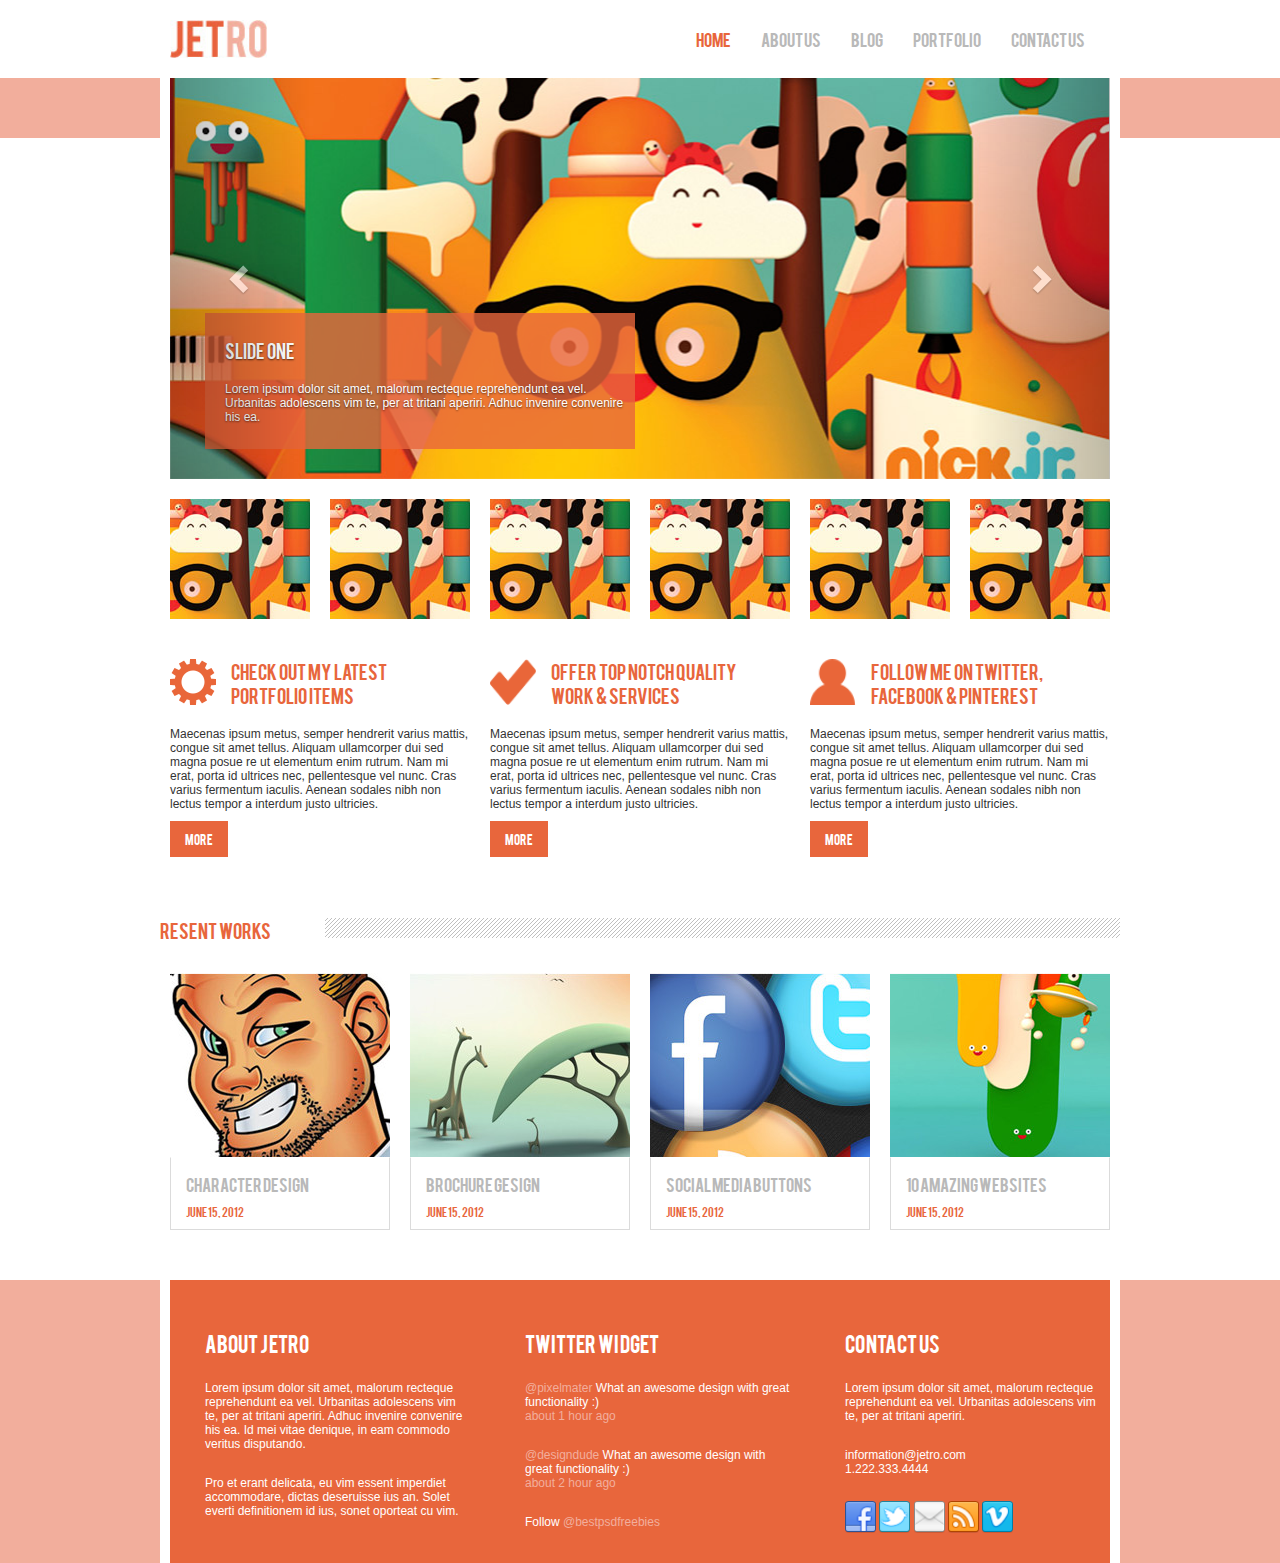
==== index.html @ ade59a23 "first commit" ====
<!DOCTYPE html>
<html lang="en">
<head>
    <meta charset="utf-8">
    <meta http-equiv="X-UA-Compatible" content="IE=edge">
    <meta name="viewport" content="width=device-width, initial-scale=1">
    <!-- The above 3 meta tags *must* come first in the head; any other head content must come *after* these tags -->
    <title>Jetro</title>

    <!-- Bootstrap -->
    <link href="css/bootstrap.min.css" rel="stylesheet">
    <link rel="stylesheet icon" href="favicon.ico"/>
    <link href="css/style.css" rel="stylesheet">
    <!-- HTML5 shim and Respond.js for IE8 support of HTML5 elements and media queries -->
    <!-- WARNING: Respond.js doesn't work if you view the page via file:// -->
    <!--[if lt IE 9]>
    <script src="https://oss.maxcdn.com/html5shiv/3.7.2/html5shiv.min.js"></script>
    <script src="https://oss.maxcdn.com/respond/1.4.2/respond.min.js"></script>
    <![endif]-->
</head>
<body>
    <nav class="navbar">
        <div class="container">
            <!-- Brand and toggle get grouped for better mobile display -->
            <div class="navbar-header">
                <button type="button" class="navbar-toggle collapsed" data-toggle="collapse" data-target="#jt-nav">
                    <span class="sr-only">Toggle navigation</span>
                    <span class="icon-bar"></span>
                    <span class="icon-bar"></span>
                    <span class="icon-bar"></span>
                </button>
                <a class="navbar-brand" href="#"><img src="img/JETRO.jpg" alt="logo"/></a>
            </div>
            <!-- Collect the nav links, forms, and other content for toggling -->
            <div class="collapse navbar-collapse navbar-right" id="jt-nav">
                <ul class="nav navbar-nav">
                    <li class="active"><a href="#">Home</a></li>
                    <li><a href="#">about us</a></li>
                    <li><a href="#">blog</a></li>
                    <li><a href="#">portfolio</a></li>
                    <li><a href="#">contact us</a></li>
                </ul>
            </div><!-- /.navbar-collapse -->
        </div>
    </nav>

    <div class="container">
        <div id="carousel-example-generic" class="carousel slide" data-ride="carousel">


            <!-- Wrapper for slides -->
            <div class="carousel-inner" role="listbox">
                <div class="item active">
                    <img src="img/img.png" alt="...">
                    <div class="carousel-caption">
                        <h2>Slide One</h2>
                        <p>Lorem ipsum dolor sit amet, malorum recteque reprehendunt ea vel. Urbanitas adolescens vim te, per at tritani aperiri. Adhuc invenire convenire his ea. </p>
                    </div>
                </div>

                <div class="item">
                    <img src="img/img.png" alt="...">
                    <div class="carousel-caption">
                        <h2>Slide One</h2>
                        <p>Lorem ipsum dolor sit amet, malorum recteque reprehendunt ea vel. Urbanitas adolescens vim te, per at tritani aperiri. Adhuc invenire convenire his ea. </p>
                    </div>
                </div>
                <div class="item">
                    <img src="img/img.png" alt="...">
                    <div class="carousel-caption">
                        <h2>Slide One</h2>
                        <p>Lorem ipsum dolor sit amet, malorum recteque reprehendunt ea vel. Urbanitas adolescens vim te, per at tritani aperiri. Adhuc invenire convenire his ea. </p>
                    </div>
                </div>
            </div>

            <!-- Controls -->
            <a class="left carousel-control" href="#carousel-example-generic" role="button" data-slide="prev">
                <span class="glyphicon glyphicon-chevron-left" aria-hidden="true"></span>
                <span class="sr-only">Previous</span>
            </a>
            <a class="right carousel-control" href="#carousel-example-generic" role="button" data-slide="next">
                <span class="glyphicon glyphicon-chevron-right" aria-hidden="true"></span>
                <span class="sr-only">Next</span>
            </a>
        </div>
    </div>

    <div class="container">
        <div class="row">
            <div class="col-md-2 col-sm-4"><img src="img/small.jpg" alt="..."></div>
            <div class="col-md-2 col-sm-4"><img src="img/small.jpg" alt="..."></div>
            <div class="col-md-2 col-sm-4"><img src="img/small.jpg" alt="..."></div>
            <div class="col-md-2 col-sm-4"><img src="img/small.jpg" alt="..."></div>
            <div class="col-md-2 col-sm-4"><img src="img/small.jpg" alt="..."></div>
            <div class="col-md-2 col-sm-4"><img src="img/small.jpg" alt="..."></div>
        </div>
    </div>

    <section class="features">
        <div class="container">
            <div class="row">
                <div class="col-md-4 col-sm-12">
                    <div class="heading">
                        <img src="img/cog.png" alt="cog"/>
                        <p class="heading">
                        Check out my latest portfolio items
                        </p>
                    </div>
                    <p>
                        Maecenas ipsum metus, semper hendrerit varius mattis, congue sit amet tellus. Aliquam ullamcorper dui sed magna posue re ut elementum enim rutrum. Nam mi erat, porta id ultrices nec, pellentesque vel nunc. Cras varius fermentum iaculis. Aenean sodales nibh non lectus tempor a interdum justo ultricies.
                    </p>
                        <a class="more" href="#">
                            more
                        </a>

                </div>
                <div class="col-md-4 col-sm-12">
                    <div class="heading">
                        <img src="img/bird.png" alt="bird"/>
                        <p class="heading">
                            Offer  Top  Notch  Quality Work  &  Services
                        </p>
                    </div>
                    <p>
                        Maecenas ipsum metus, semper hendrerit varius mattis, congue sit amet tellus. Aliquam ullamcorper dui sed magna posue re ut elementum enim rutrum. Nam mi erat, porta id ultrices nec, pellentesque vel nunc. Cras varius fermentum iaculis. Aenean sodales nibh non lectus tempor a interdum justo ultricies.
                    </p>
                    <a href="#">
                        more
                    </a>
                </div>
                <div class="col-md-4 col-sm-12">
                    <div class="heading">
                        <img src="img/avatar.png" alt="avatar"/>
                        <p class="heading">
                            Follow  Me  on  Twitter, Facebook  &  Pinterest
                        </p>
                    </div>
                    <p>
                        Maecenas ipsum metus, semper hendrerit varius mattis, congue sit amet tellus. Aliquam ullamcorper dui sed magna posue re ut elementum enim rutrum. Nam mi erat, porta id ultrices nec, pellentesque vel nunc. Cras varius fermentum iaculis. Aenean sodales nibh non lectus tempor a interdum justo ultricies.
                    </p>
                    <a href="#">
                        more
                    </a>
                </div>
            </div>
    </section>
    <section class="resent">
        <div class="container">
            <div class="row">
                <div class="col-12">
                    <div class="title">
                        <h3>Resent works</h3>
                    </div>
                </div>
            </div>
            <div class="row">
                <div class="col-md-3">
                    <img src="img/post_1.jpg" alt="post-1"/>
                        <div class="post-desc">
                        <h4>
                            Character  Design
                        </h4>
                        <p>
                            june 15, 2012
                    </p>
                        </div>
                </div>
                <div class="col-md-3">
                    <img src="img/post_2.jpg" alt="post-1"/>
                    <div class="post-desc">
                        <h4>
                            brochure gesign
                        </h4>
                        <p>
                            june 15, 2012
                        </p>
                    </div>
                </div>
                <div class="col-md-3">
                    <img src="img/post_3.jpg" alt="post-1"/>
                    <div class="post-desc">
                        <h4>
                            social media buttons
                        </h4>
                        <p>
                            june 15, 2012
                        </p>
                    </div>
                </div>
                <div class="col-md-3">
                    <img src="img/post_4.jpg" alt="post-1"/>
                    <div class="post-desc">
                        <h4>
                            10 amazing websites
                        </h4>
                        <p>
                            june 15, 2012
                        </p>
                    </div>
                </div>
            </div>
        </div>
    </section>
    <footer class="footer">
        <div class="container">
            <div class="row">
                <div class="col-md-4 col-sm-12">
                    <h5>about jetro</h5>
                    <p>
                        Lorem ipsum dolor sit amet, malorum recteque reprehendunt ea vel. Urbanitas adolescens vim te, per at tritani aperiri. Adhuc invenire convenire his ea. Id mei vitae denique, in eam commodo veritus disputando.
                    </p>
                    <p>
                        Pro et erant delicata, eu vim essent imperdiet accommodare, dictas deseruisse ius an. Solet everti definitionem id ius, sonet oporteat cu vim.
                    </p>
                </div>
                <div class="col-md-4 col-sm-12">
                    <h5>twitter widget</h5>
                    <p>
                        <span class="transparent">@pixelmater</span> What an awesome design with great functionality :)
                        <br>
                        <span class="transparent">about 1 hour ago</span>
                    </p>
                    <p>
                        <span class="transparent">@designdude</span> What an awesome design with great functionality :)
                        <br>
                        <span class="transparent">about 2 hour ago</span>
                    </p>
                    <p>
                        Follow <span class="transparent">@bestpsdfreebies</span>
                    </p>
                </div>
                <div class="col-md-4 col-sm-12">
                    <h5>contact us</h5>
                    <p>
                        Lorem ipsum dolor sit amet, malorum recteque reprehendunt ea vel. Urbanitas adolescens vim te, per at tritani aperiri.
                    </p>
                    <p>
                        information@jetro.com<br>
                        1.222.333.4444
                    </p>
                    <p>
                        <a href="#"><img class="social" src="img/facebook.png" alt="facebook"/></a>
                        <a href="#"><img class="social" src="img/twitter.png" alt="twitter"/></a>
                        <a href="#"><img class="social" src="img/email.png" alt="email"/></a>
                        <a href="#"><img class="social" src="img/rss.png" alt="rss"/></a>
                        <a href="#"><img class="social" src="img/vimeo.png" alt="vimeo"/></a>
                    </p>
                </div>
            </div>
        </div>
    </footer>
<!-- jQuery (necessary for Bootstrap's JavaScript plugins) -->
<script src="https://ajax.googleapis.com/ajax/libs/jquery/1.11.2/jquery.min.js"></script>
<!-- Include all compiled plugins (below), or include individual files as needed -->
<script src="js/bootstrap.min.js"></script>
</body>
</html>
---- css/style.css ----
/* font-family: "Bebas"; */
@font-face {
  font-family: "Bebas";
  src: url("../fonts/bebas.ttf") format("truetype");
  font-style: normal;
  font-weight: normal; }
.navbar {
  border: none;
  min-height: 78px;
  position: relative;
  margin-bottom: 0; }
  .navbar:before {
    content: "";
    position: absolute;
    width: 100%;
    top: 100%;
    height: 60px;
    background: #f2ae9c;
    z-index: -10; }
  .navbar .navbar-brand {
    padding: 0;
    line-height: 78px;
    height: 78px;
    color: #fff;
    text-transform: uppercase;
    font: 36px "Bebas", Arial, Helvetica, sans-serif; }
    .navbar .navbar-brand .jt-light {
      color: #f2ae9c; }
    .navbar .navbar-brand img {
      margin-top: 20px;
      margin-left: 10px; }
  .navbar .navbar-nav {
    font-size: 16px;
    text-transform: uppercase; }
    .navbar .navbar-nav > li > a {
      color: #b9b9b9;
      font: 16px "Bebas", Arial, Helvetica, sans-serif;
      line-height: 78px;
      padding-top: 0;
      padding-bottom: 0; }
      .navbar .navbar-nav > li > a :hover {
        color: #fff;
        background: none; }
    .navbar .navbar-nav .active a {
      color: #e8663c; }
  .navbar.active {
    color: #e8663c; }

.carousel-caption {
  background-color: rgba(232, 102, 60, 0.8);
  left: 35px;
  bottom: 30px;
  max-width: 430px;
  text-align: left;
  padding: 25px 0 25px 20px; }
  .carousel-caption > p {
    padding: 0;
    margin: 0;
    font: 12px Arial, Helvetica, sans-serif; }
  .carousel-caption > h2 {
    padding: 0 0 20px 0;
    margin: 0;
    font: 18px "Bebas", Arial, Helvetica, sans-serif; }

img {
  width: 100%; }

.container {
  max-width: 940px;
  padding: 0;
  z-index: 100;
  position: relative; }

.navbar + .container {
  max-width: 960px;
  padding: 0 10px;
  z-index: 100;
  position: relative; }

.navbar + .container:before {
  content: " ";
  width: 100%;
  border-left: 10px solid #fff;
  border-right: 10px solid #fff;
  height: 70px;
  z-index: -1;
  position: absolute;
  top: 0;
  left: 0; }

.container + .container {
  margin-top: 20px; }

.features {
  margin-top: 40px;
  font: 12px Arial, Helvetica, sans-serif; }
  .features p {
    margin-bottom: 20px !important; }
  .features .heading {
    width: 100%;
    margin-bottom: 40px; }
    .features .heading > p {
      float: left;
      max-width: 240px;
      color: #e8663c;
      padding-left: 15px;
      font: 18px "Bebas", Arial, Helvetica, sans-serif; }
    .features .heading > img {
      width: 46px;
      height: 46px;
      float: left; }
  .features a {
    background-color: #e8663c;
    color: #fff;
    text-decoration: none;
    padding: 10px 15px;
    font: 12px "Bebas", Arial, Helvetica, sans-serif;
    text-transform: uppercase;
    transition: .5s ease;
    cursor: pointer; }
  .features a:hover {
    background-color: #fff;
    color: #e8663c; }

.resent {
  margin-top: 50px;
  margin-bottom: 50px; }
  .resent .title {
    position: relative;
    z-index: 1000;
    height: 25px;
    margin-bottom: 30px; }
  .resent .title:before {
    content: "";
    background: url([data-uri]) repeat;
    width: 100%;
    height: 20px;
    opacity: .25;
    position: absolute;
    top: 0;
    z-index: -1000;
    left: 0; }
  .resent h3 {
    background-color: #fff;
    max-width: 165px;
    font: 18px "Bebas", Arial, Helvetica, sans-serif;
    text-transform: uppercase;
    color: #e8663c;
    height: 25px; }
  .resent h4 {
    font: 16px "Bebas", Arial, Helvetica, sans-serif;
    color: #b9b9b9;
    text-transform: uppercase;
    margin-left: 15px;
    margin-top: 15px;
    padding: 0; }
  .resent p {
    font: 11px "Bebas", Arial, Helvetica, sans-serif;
    color: #e8663c;
    text-transform: uppercase;
    margin-left: 15px;
    margin-top: 0;
    padding: 0; }
  .resent .post-desc {
    margin: 0;
    padding: 0;
    background-color: #fff;
    width: 100%;
    border: 1px solid #dbdbdb;
    border-top: 1px solid transparent; }

.footer {
  position: relative;
  width: 100%; }
  .footer h5 {
    text-transform: uppercase;
    font: 20px "Bebas", Arial, Helvetica, sans-serif;
    color: #fff;
    margin-left: 35px;
    margin-top: 50px; }
  .footer p {
    font: 12px  Arial, Helvetica, sans-serif;
    color: #fff;
    margin-left: 35px;
    margin-top: 25px; }
    .footer p .transparent {
      color: #f2ae9c; }
  .footer:before {
    content: " ";
    position: absolute;
    width: 100%;
    height: 100%;
    padding: 0;
    margin: 0;
    top: 0;
    background: #f2ae9c;
    z-index: -10; }
  .footer .container {
    background-color: #e8663c;
    z-index: 1000;
    max-width: 960px;
    border-left: 10px solid #fff;
    border-right: 10px solid #fff;
    padding-bottom: 20px; }
  .footer .social {
    max-width: 31px;
    transition: .2s ease; }
    .footer .social:hover {
      transform: translateY(-5px); }

@media (max-width: 767px) {
  p,
  img {
    padding: 10px; } }
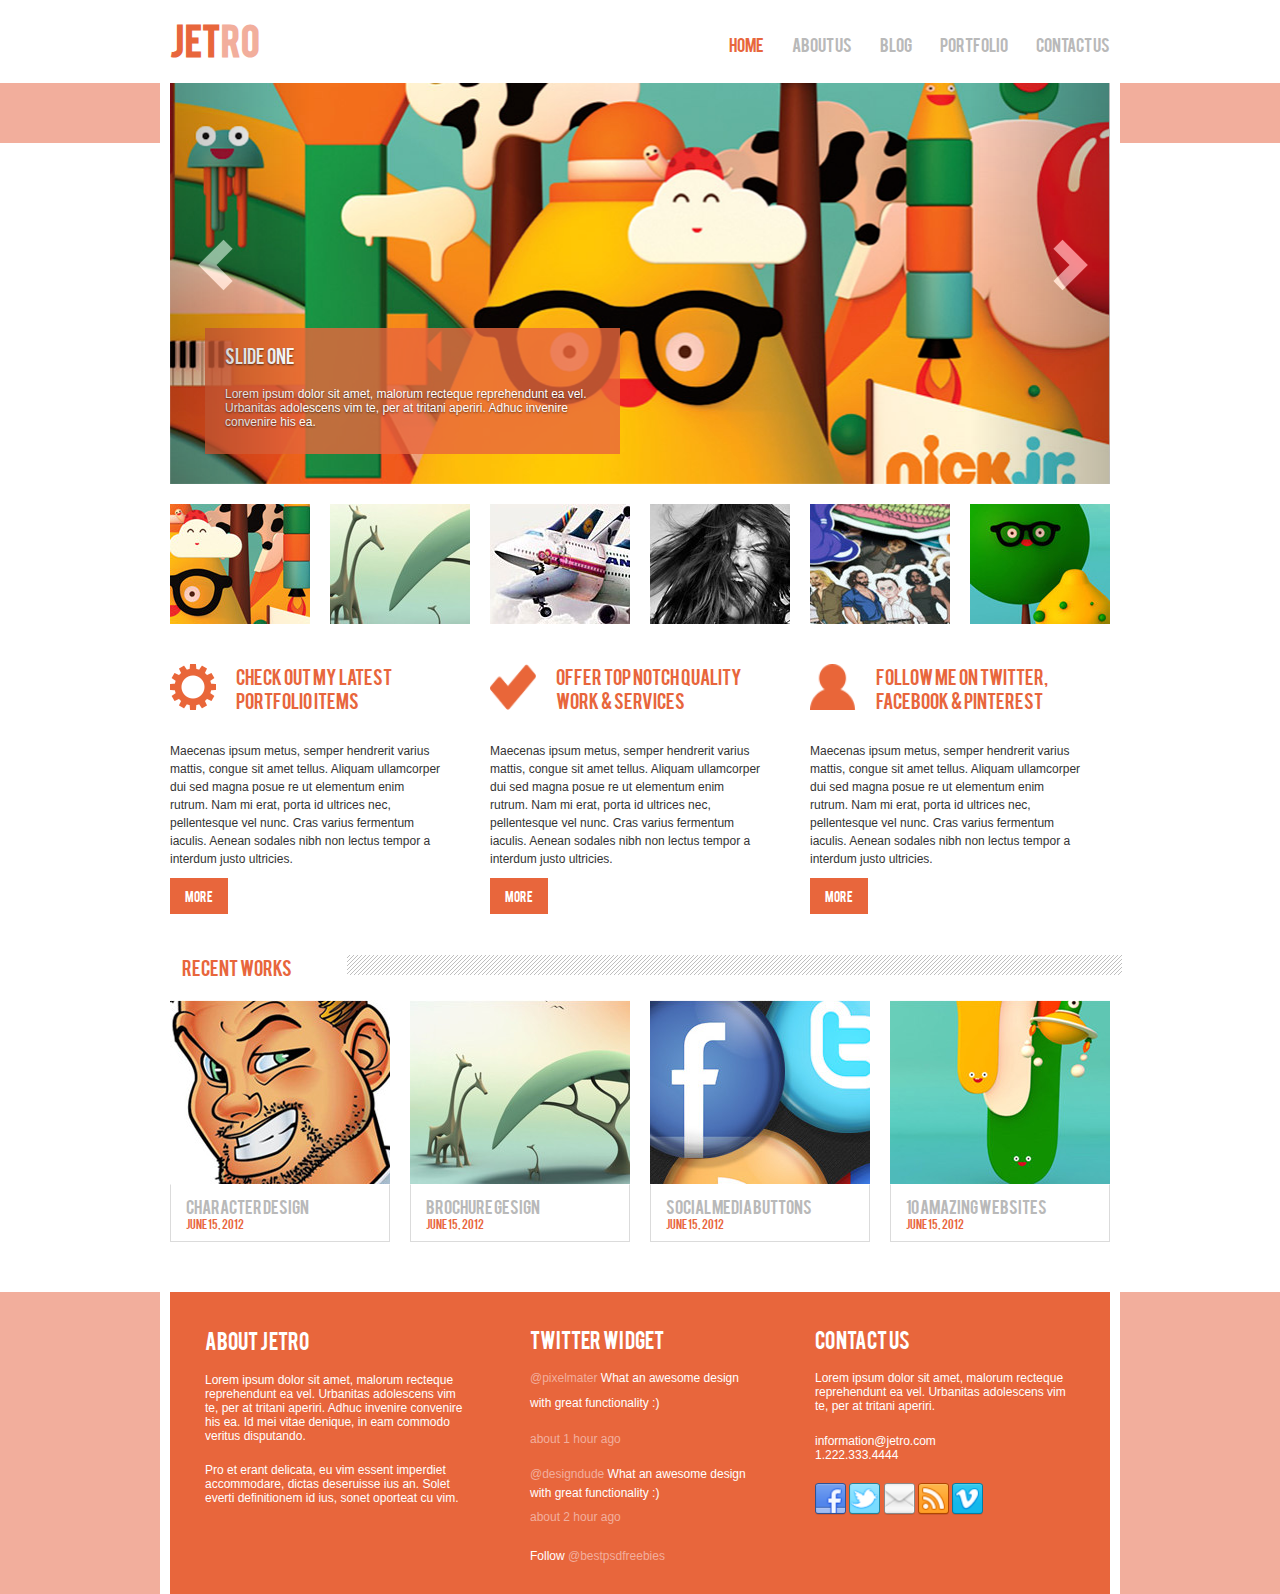
==== commit 103bcad5: "bag fix" ====
--- a/index.html
+++ b/index.html
@@ -29,54 +29,92 @@
                     <span class="icon-bar"></span>
                     <span class="icon-bar"></span>
                 </button>
-                <a class="navbar-brand" href="#"><img src="img/JETRO.jpg" alt="logo"/></a>
+                <a class="navbar-brand" href="#">
+                    <!--<img src="img/JETRO.jpg" alt="logo"/>-->
+                JET<span class="transparent">RO</span>
+                </a>
             </div>
             <!-- Collect the nav links, forms, and other content for toggling -->
             <div class="collapse navbar-collapse navbar-right" id="jt-nav">
                 <ul class="nav navbar-nav">
                     <li class="active"><a href="#">Home</a></li>
-                    <li><a href="#">about us</a></li>
+                    <li><a href="#">about  us</a></li>
                     <li><a href="#">blog</a></li>
                     <li><a href="#">portfolio</a></li>
-                    <li><a href="#">contact us</a></li>
+                    <li><a href="#">contact  us</a></li>
                 </ul>
             </div><!-- /.navbar-collapse -->
         </div>
     </nav>
-
     <div class="container">
         <div id="carousel-example-generic" class="carousel slide" data-ride="carousel">
-
-
             <!-- Wrapper for slides -->
             <div class="carousel-inner" role="listbox">
                 <div class="item active">
-                    <img src="img/img.png" alt="...">
-                    <div class="carousel-caption">
-                        <h2>Slide One</h2>
-                        <p>Lorem ipsum dolor sit amet, malorum recteque reprehendunt ea vel. Urbanitas adolescens vim te, per at tritani aperiri. Adhuc invenire convenire his ea. </p>
-                    </div>
-                </div>
-
+                    <img src="img/slide1.png" alt="slide1">
+
+                    <div class="carousel-caption">
+                        <h2>SLIDE ONE</h2>
+
+                        <p>Lorem ipsum dolor sit amet, malorum recteque reprehendunt ea vel. Urbanitas adolescens vim
+                            te, per at tritani aperiri. Adhuc invenire convenire his ea.</p>
+                    </div>
+                </div>
+                <div class="item" id="hang">
+                    <img src="img/slide2.jpg" alt="slide2">
+
+                    <div class="carousel-caption">
+                        <h2>SLIDE TWO</h2>
+
+                        <p>Lorem ipsum dolor sit amet, malorum recteque reprehendunt ea vel. Urbanitas adolescens vim
+                            te, per at tritani aperiri. Adhuc invenire convenire his ea.</p>
+                    </div>
+                </div>
                 <div class="item">
-                    <img src="img/img.png" alt="...">
-                    <div class="carousel-caption">
-                        <h2>Slide One</h2>
-                        <p>Lorem ipsum dolor sit amet, malorum recteque reprehendunt ea vel. Urbanitas adolescens vim te, per at tritani aperiri. Adhuc invenire convenire his ea. </p>
+                    <img src="img/slide3.jpg" alt="slide3">
+
+                    <div class="carousel-caption">
+                        <h2>SLIDE THREE</h2>
+
+                        <p>Lorem ipsum dolor sit amet, malorum recteque reprehendunt ea vel. Urbanitas adolescens vim
+                            te, per at tritani aperiri. Adhuc invenire convenire his ea.</p>
                     </div>
                 </div>
                 <div class="item">
-                    <img src="img/img.png" alt="...">
-                    <div class="carousel-caption">
-                        <h2>Slide One</h2>
-                        <p>Lorem ipsum dolor sit amet, malorum recteque reprehendunt ea vel. Urbanitas adolescens vim te, per at tritani aperiri. Adhuc invenire convenire his ea. </p>
+                    <img src="img/slide4.jpg" alt="slide4">
+
+                    <div class="carousel-caption">
+                        <h2>SLIDE FOUR</h2>
+
+                        <p>Lorem ipsum dolor sit amet, malorum recteque reprehendunt ea vel. Urbanitas adolescens vim
+                            te, per at tritani aperiri. Adhuc invenire convenire his ea.</p>
+                    </div>
+                </div>
+                <div class="item">
+                    <img src="img/slide5.jpg" alt="slide5">
+
+                    <div class="carousel-caption">
+                        <h2>SLIDE FIVE</h2>
+
+                        <p>Lorem ipsum dolor sit amet, malorum recteque reprehendunt ea vel. Urbanitas adolescens vim
+                            te, per at tritani aperiri. Adhuc invenire convenire his ea.</p>
+                    </div>
+                </div>
+                <div class="item">
+                    <img src="img/slide6.jpg" alt="slide6">
+
+                    <div class="carousel-caption">
+                        <h2>SLIDE SIX</h2>
+
+                        <p>Lorem ipsum dolor sit amet, malorum recteque reprehendunt ea vel. Urbanitas adolescens vim
+                            te, per at tritani aperiri. Adhuc invenire convenire his ea.</p>
                     </div>
                 </div>
             </div>
 
             <!-- Controls -->
             <a class="left carousel-control" href="#carousel-example-generic" role="button" data-slide="prev">
-                <span class="glyphicon glyphicon-chevron-left" aria-hidden="true"></span>
+                <span class="glyphicon glyphicon-chevron-left " aria-hidden="true"></span>
                 <span class="sr-only">Previous</span>
             </a>
             <a class="right carousel-control" href="#carousel-example-generic" role="button" data-slide="next">
@@ -85,29 +123,41 @@
             </a>
         </div>
     </div>
-
+<section class="thumbnails">
     <div class="container">
         <div class="row">
-            <div class="col-md-2 col-sm-4"><img src="img/small.jpg" alt="..."></div>
-            <div class="col-md-2 col-sm-4"><img src="img/small.jpg" alt="..."></div>
-            <div class="col-md-2 col-sm-4"><img src="img/small.jpg" alt="..."></div>
-            <div class="col-md-2 col-sm-4"><img src="img/small.jpg" alt="..."></div>
-            <div class="col-md-2 col-sm-4"><img src="img/small.jpg" alt="..."></div>
-            <div class="col-md-2 col-sm-4"><img src="img/small.jpg" alt="..."></div>
+            <div class="col-sm-4 col-md-2 col-xs-6">
+                <a href="#"><img src="img/thumb1.jpg"  data-num="0" alt="img_1"></a>
+            </div>
+            <div class="col-sm-4 col-md-2 col-xs-6">
+                <a href="#" ><img src="img/thumb2.jpg" data-num="1" alt="img_2"></a>
+            </div>
+            <div class="col-sm-4 col-md-2 col-xs-6">
+                <a href="#"><img src="img/thumb3.jpg" data-num="2" alt="img_3"></a>
+            </div>
+            <div class="col-sm-4 col-md-2 col-xs-6">
+                <a href="#"><img src="img/thumb4.jpg" data-num="3" alt="img_1"></a>
+            </div>
+            <div class="col-sm-4 col-md-2 col-xs-6">
+                <a href="#"><img src="img/thumb5.jpg" data-num="4" alt="img_1"></a>
+            </div>
+            <div class="col-sm-4 col-md-2 col-xs-6">
+                <a href="#"><img src="img/thumb6.jpg" data-num="5" alt="thumb6"></a>
+            </div>
         </div>
     </div>
-
+</section>
     <section class="features">
         <div class="container">
             <div class="row">
-                <div class="col-md-4 col-sm-12">
+                <div class="col-md-4 col-sm-4">
                     <div class="heading">
                         <img src="img/cog.png" alt="cog"/>
-                        <p class="heading">
+                        <p>
                         Check out my latest portfolio items
                         </p>
                     </div>
-                    <p>
+                    <p class="features-description">
                         Maecenas ipsum metus, semper hendrerit varius mattis, congue sit amet tellus. Aliquam ullamcorper dui sed magna posue re ut elementum enim rutrum. Nam mi erat, porta id ultrices nec, pellentesque vel nunc. Cras varius fermentum iaculis. Aenean sodales nibh non lectus tempor a interdum justo ultricies.
                     </p>
                         <a class="more" href="#">
@@ -115,47 +165,50 @@
                         </a>
 
                 </div>
-                <div class="col-md-4 col-sm-12">
+                <div class="col-md-4 col-sm-4">
                     <div class="heading">
                         <img src="img/bird.png" alt="bird"/>
-                        <p class="heading">
+                        <p >
                             Offer  Top  Notch  Quality Work  &  Services
                         </p>
                     </div>
-                    <p>
-                        Maecenas ipsum metus, semper hendrerit varius mattis, congue sit amet tellus. Aliquam ullamcorper dui sed magna posue re ut elementum enim rutrum. Nam mi erat, porta id ultrices nec, pellentesque vel nunc. Cras varius fermentum iaculis. Aenean sodales nibh non lectus tempor a interdum justo ultricies.
+                    <p class="features-description">
+                        Maecenas ipsum metus, semper hendrerit varius mattis, congue sit amet tellus. Aliquam ullamcorper dui sed magna posue re ut elementum enim
+                        rutrum. Nam mi erat, porta id ultrices nec, pellentesque vel nunc. Cras varius fermentum iaculis. Aenean sodales nibh non lectus tempor a interdum justo ultricies.
                     </p>
                     <a href="#">
                         more
                     </a>
                 </div>
-                <div class="col-md-4 col-sm-12">
+                <div class="col-md-4 col-sm-4">
                     <div class="heading">
                         <img src="img/avatar.png" alt="avatar"/>
-                        <p class="heading">
+                        <p>
                             Follow  Me  on  Twitter, Facebook  &  Pinterest
                         </p>
                     </div>
-                    <p>
-                        Maecenas ipsum metus, semper hendrerit varius mattis, congue sit amet tellus. Aliquam ullamcorper dui sed magna posue re ut elementum enim rutrum. Nam mi erat, porta id ultrices nec, pellentesque vel nunc. Cras varius fermentum iaculis. Aenean sodales nibh non lectus tempor a interdum justo ultricies.
+                    <p class="features-description">
+                        Maecenas ipsum metus, semper hendrerit varius mattis, congue sit amet tellus. Aliquam ullamcorper dui sed magna posue re ut elementum enim
+                        rutrum. Nam mi erat, porta id ultrices nec, pellentesque vel nunc. Cras varius fermentum iaculis. Aenean sodales nibh non lectus tempor a interdum justo ultricies.
                     </p>
                     <a href="#">
                         more
                     </a>
                 </div>
+              </div>
             </div>
     </section>
     <section class="resent">
         <div class="container">
             <div class="row">
-                <div class="col-12">
+                <div class="col-md-12">
                     <div class="title">
-                        <h3>Resent works</h3>
+                        <h3>Recent works</h3>
                     </div>
                 </div>
             </div>
             <div class="row">
-                <div class="col-md-3">
+                <div class="col-md-3 col-sm-6 col-xs-12">
                     <img src="img/post_1.jpg" alt="post-1"/>
                         <div class="post-desc">
                         <h4>
@@ -163,10 +216,10 @@
                         </h4>
                         <p>
                             june 15, 2012
-                    </p>
+                        </p>
                         </div>
                 </div>
-                <div class="col-md-3">
+                <div class="col-md-3 col-sm-6 col-xs-12">
                     <img src="img/post_2.jpg" alt="post-1"/>
                     <div class="post-desc">
                         <h4>
@@ -177,7 +230,7 @@
                         </p>
                     </div>
                 </div>
-                <div class="col-md-3">
+                <div class="col-md-3 col-sm-6 col-xs-12">
                     <img src="img/post_3.jpg" alt="post-1"/>
                     <div class="post-desc">
                         <h4>
@@ -188,7 +241,7 @@
                         </p>
                     </div>
                 </div>
-                <div class="col-md-3">
+                <div class="col-md-3 col-sm-6 col-xs-12">
                     <img src="img/post_4.jpg" alt="post-1"/>
                     <div class="post-desc">
                         <h4>
@@ -205,7 +258,7 @@
     <footer class="footer">
         <div class="container">
             <div class="row">
-                <div class="col-md-4 col-sm-12">
+                <div class="col-md-4 col-sm-12 about">
                     <h5>about jetro</h5>
                     <p>
                         Lorem ipsum dolor sit amet, malorum recteque reprehendunt ea vel. Urbanitas adolescens vim te, per at tritani aperiri. Adhuc invenire convenire his ea. Id mei vitae denique, in eam commodo veritus disputando.
@@ -214,23 +267,21 @@
                         Pro et erant delicata, eu vim essent imperdiet accommodare, dictas deseruisse ius an. Solet everti definitionem id ius, sonet oporteat cu vim.
                     </p>
                 </div>
-                <div class="col-md-4 col-sm-12">
+                <div class="col-md-4 col-sm-12 twitter">
                     <h5>twitter widget</h5>
-                    <p>
+                    <p class="ft-mail-1">
                         <span class="transparent">@pixelmater</span> What an awesome design with great functionality :)
-                        <br>
-                        <span class="transparent">about 1 hour ago</span>
-                    </p>
-                    <p>
+                        <span class="transparent ft-about-1"><br>about 1 hour ago</span>
+                    </p>
+                    <p class="ft-mail-2">
                         <span class="transparent">@designdude</span> What an awesome design with great functionality :)
-                        <br>
-                        <span class="transparent">about 2 hour ago</span>
+                        <span class="transparent ft-about-2"><br>about 2 hour ago</span>
                     </p>
                     <p>
                         Follow <span class="transparent">@bestpsdfreebies</span>
                     </p>
                 </div>
-                <div class="col-md-4 col-sm-12">
+                <div class="col-md-4 col-sm-12 contactus">
                     <h5>contact us</h5>
                     <p>
                         Lorem ipsum dolor sit amet, malorum recteque reprehendunt ea vel. Urbanitas adolescens vim te, per at tritani aperiri.
@@ -254,5 +305,12 @@
 <script src="https://ajax.googleapis.com/ajax/libs/jquery/1.11.2/jquery.min.js"></script>
 <!-- Include all compiled plugins (below), or include individual files as needed -->
 <script src="js/bootstrap.min.js"></script>
+    <script type="text/javascript">
+        //set active slide in depend on click on thumbnail
+            $(".thumbnails img").click(function(){
+                var num = $(this).data("num");
+                $("#carousel-example-generic").carousel(num);
+            })
+    </script>
 </body>
 </html>--- a/css/style.css
+++ b/css/style.css
@@ -4,11 +4,21 @@
   src: url("../fonts/bebas.ttf") format("truetype");
   font-style: normal;
   font-weight: normal; }
+.transparent {
+  color: #f2ae9c; }
+
 .navbar {
   border: none;
   min-height: 78px;
   position: relative;
   margin-bottom: 0; }
+  .navbar > .container {
+    max-width: 960px; }
+  .navbar .navbar-toggle {
+    margin-top: 30px; }
+    .navbar .navbar-toggle .icon-bar {
+      color: #f2ae9c;
+      background-color: #f2ae9c; }
   .navbar:before {
     content: "";
     position: absolute;
@@ -18,20 +28,27 @@
     background: #f2ae9c;
     z-index: -10; }
   .navbar .navbar-brand {
-    padding: 0;
+    padding: 15px 0 0 20px;
     line-height: 78px;
     height: 78px;
-    color: #fff;
-    text-transform: uppercase;
-    font: 36px "Bebas", Arial, Helvetica, sans-serif; }
-    .navbar .navbar-brand .jt-light {
-      color: #f2ae9c; }
+    text-transform: uppercase;
+    font: 36px "Bebas", Arial, Helvetica, sans-serif;
+    font-weight: 700;
+    color: #e8663c; }
     .navbar .navbar-brand img {
       margin-top: 20px;
       margin-left: 10px; }
+  .navbar .nav > li > a {
+    padding: 0 0px 0 28px;
+    margin: 5px 0 0 0;
+    transition: .5s ease; }
+    .navbar .nav > li > a:focus, .navbar .nav > li > a:active, .navbar .nav > li > a:hover {
+      background-color: transparent;
+      color: #e8663c; }
   .navbar .navbar-nav {
     font-size: 16px;
-    text-transform: uppercase; }
+    text-transform: uppercase;
+    padding: 0; }
     .navbar .navbar-nav > li > a {
       color: #b9b9b9;
       font: 16px "Bebas", Arial, Helvetica, sans-serif;
@@ -50,9 +67,9 @@
   background-color: rgba(232, 102, 60, 0.8);
   left: 35px;
   bottom: 30px;
-  max-width: 430px;
+  max-width: 415px;
   text-align: left;
-  padding: 25px 0 25px 20px; }
+  padding: 15px 0 25px 20px; }
   .carousel-caption > p {
     padding: 0;
     margin: 0;
@@ -61,6 +78,24 @@
     padding: 0 0 20px 0;
     margin: 0;
     font: 18px "Bebas", Arial, Helvetica, sans-serif; }
+
+.glyphicon {
+  text-shadow: none;
+  font-size: 55px !important;
+  margin-top: -50px; }
+
+.carousel-control .icon-prev,
+.carousel-control .glyphicon-chevron-left {
+  left: 50%;
+  margin-left: -49px;
+  margin-top: -47px; }
+
+.carousel-control .icon-next,
+.carousel-control .glyphicon-chevron-right {
+  margin-top: -47px;
+  right: 50%;
+  margin-right: -29px;
+  padding-right: 10px; }
 
 img {
   width: 100%; }
@@ -88,26 +123,39 @@
   top: 0;
   left: 0; }
 
+.thumbnails {
+  margin-top: 20px; }
+
 .container + .container {
   margin-top: 20px; }
 
 .features {
   margin-top: 40px;
   font: 12px Arial, Helvetica, sans-serif; }
+  .features .features-description {
+    max-width: 275px;
+    line-height: 1.5; }
   .features p {
     margin-bottom: 20px !important; }
   .features .heading {
     width: 100%;
-    margin-bottom: 40px; }
+    margin-bottom: 32px;
+    height: 46px;
+    line-height: 46px; }
     .features .heading > p {
-      float: left;
-      max-width: 240px;
+      max-width: 80%;
       color: #e8663c;
-      padding-left: 15px;
-      font: 18px "Bebas", Arial, Helvetica, sans-serif; }
+      padding-left: 20px;
+      font: 18px "Bebas", Arial, Helvetica, sans-serif;
+      display: inline-block;
+      margin-top: 0;
+      float: left; }
     .features .heading > img {
       width: 46px;
       height: 46px;
+      display: inline-block;
+      vertical-align: top;
+      padding: 0;
       float: left; }
   .features a {
     background-color: #e8663c;
@@ -123,16 +171,18 @@
     color: #e8663c; }
 
 .resent {
-  margin-top: 50px;
+  margin-top: 30px;
   margin-bottom: 50px; }
   .resent .title {
     position: relative;
     z-index: 1000;
     height: 25px;
-    margin-bottom: 30px; }
+    margin-bottom: 20px;
+    left: 12px; }
   .resent .title:before {
     content: "";
     background: url([data-uri]) repeat;
+    max-width: 940px;
     width: 100%;
     height: 20px;
     opacity: .25;
@@ -149,10 +199,10 @@
     height: 25px; }
   .resent h4 {
     font: 16px "Bebas", Arial, Helvetica, sans-serif;
+    font-weight: 500;
     color: #b9b9b9;
     text-transform: uppercase;
-    margin-left: 15px;
-    margin-top: 15px;
+    margin: 10px 0 0 15px;
     padding: 0; }
   .resent p {
     font: 11px "Bebas", Arial, Helvetica, sans-serif;
@@ -161,6 +211,9 @@
     margin-left: 15px;
     margin-top: 0;
     padding: 0; }
+  .resent img {
+    margin-bottom: 0;
+    padding-bottom: 0; }
   .resent .post-desc {
     margin: 0;
     padding: 0;
@@ -177,14 +230,12 @@
     font: 20px "Bebas", Arial, Helvetica, sans-serif;
     color: #fff;
     margin-left: 35px;
-    margin-top: 50px; }
+    margin-top: 35px; }
   .footer p {
     font: 12px  Arial, Helvetica, sans-serif;
     color: #fff;
     margin-left: 35px;
-    margin-top: 25px; }
-    .footer p .transparent {
-      color: #f2ae9c; }
+    margin-top: 20px; }
   .footer:before {
     content: " ";
     position: absolute;
@@ -207,8 +258,56 @@
     transition: .2s ease; }
     .footer .social:hover {
       transform: translateY(-5px); }
-
-@media (max-width: 767px) {
-  p,
-  img {
-    padding: 10px; } }
+  .footer .twitter h5, .footer .twitter p {
+    margin-left: 40px;
+    padding-right: 35px;
+    line-height: 1.2; }
+    .footer .twitter h5 .ft-about-1, .footer .twitter p .ft-about-1 {
+      line-height: 3; }
+    .footer .twitter h5 .ft-about-2, .footer .twitter p .ft-about-2 {
+      line-height: 2; }
+  .footer .twitter .ft-mail-2 {
+    margin-top: 0; }
+
+img {
+  max-width: 100%; }
+
+@media (max-width: 761px) {
+  .navbar .navbar-nav > li > a {
+    line-height: 40px; }
+
+  .features {
+    margin-top: 20px;
+    font: 12px Arial, Helvetica, sans-serif; }
+    .features .features-description {
+      max-width: 100%; }
+
+  .heading {
+    margin-top: 30px; }
+    .heading > p {
+      max-width: 80%;
+      color: #e8663c;
+      padding-left: 20px;
+      font: 18px "Bebas", Arial, Helvetica, sans-serif;
+      display: inline-block;
+      margin-top: 20px;
+      float: left; }
+    .heading > img {
+      width: 46px;
+      height: 46px;
+      display: inline-block;
+      vertical-align: top;
+      padding: 0;
+      float: left; }
+
+  .container {
+    padding-right: 10px;
+    padding-left: 10px; } }
+@media (max-width: 990px) {
+  .thumbnails img {
+    margin-bottom: 20px; } }
+@media (min-width: 999px) {
+  .contactus h5, .contactus p {
+    margin-left: 5px;
+    padding-right: 35px;
+    line-height: 1.2; } }
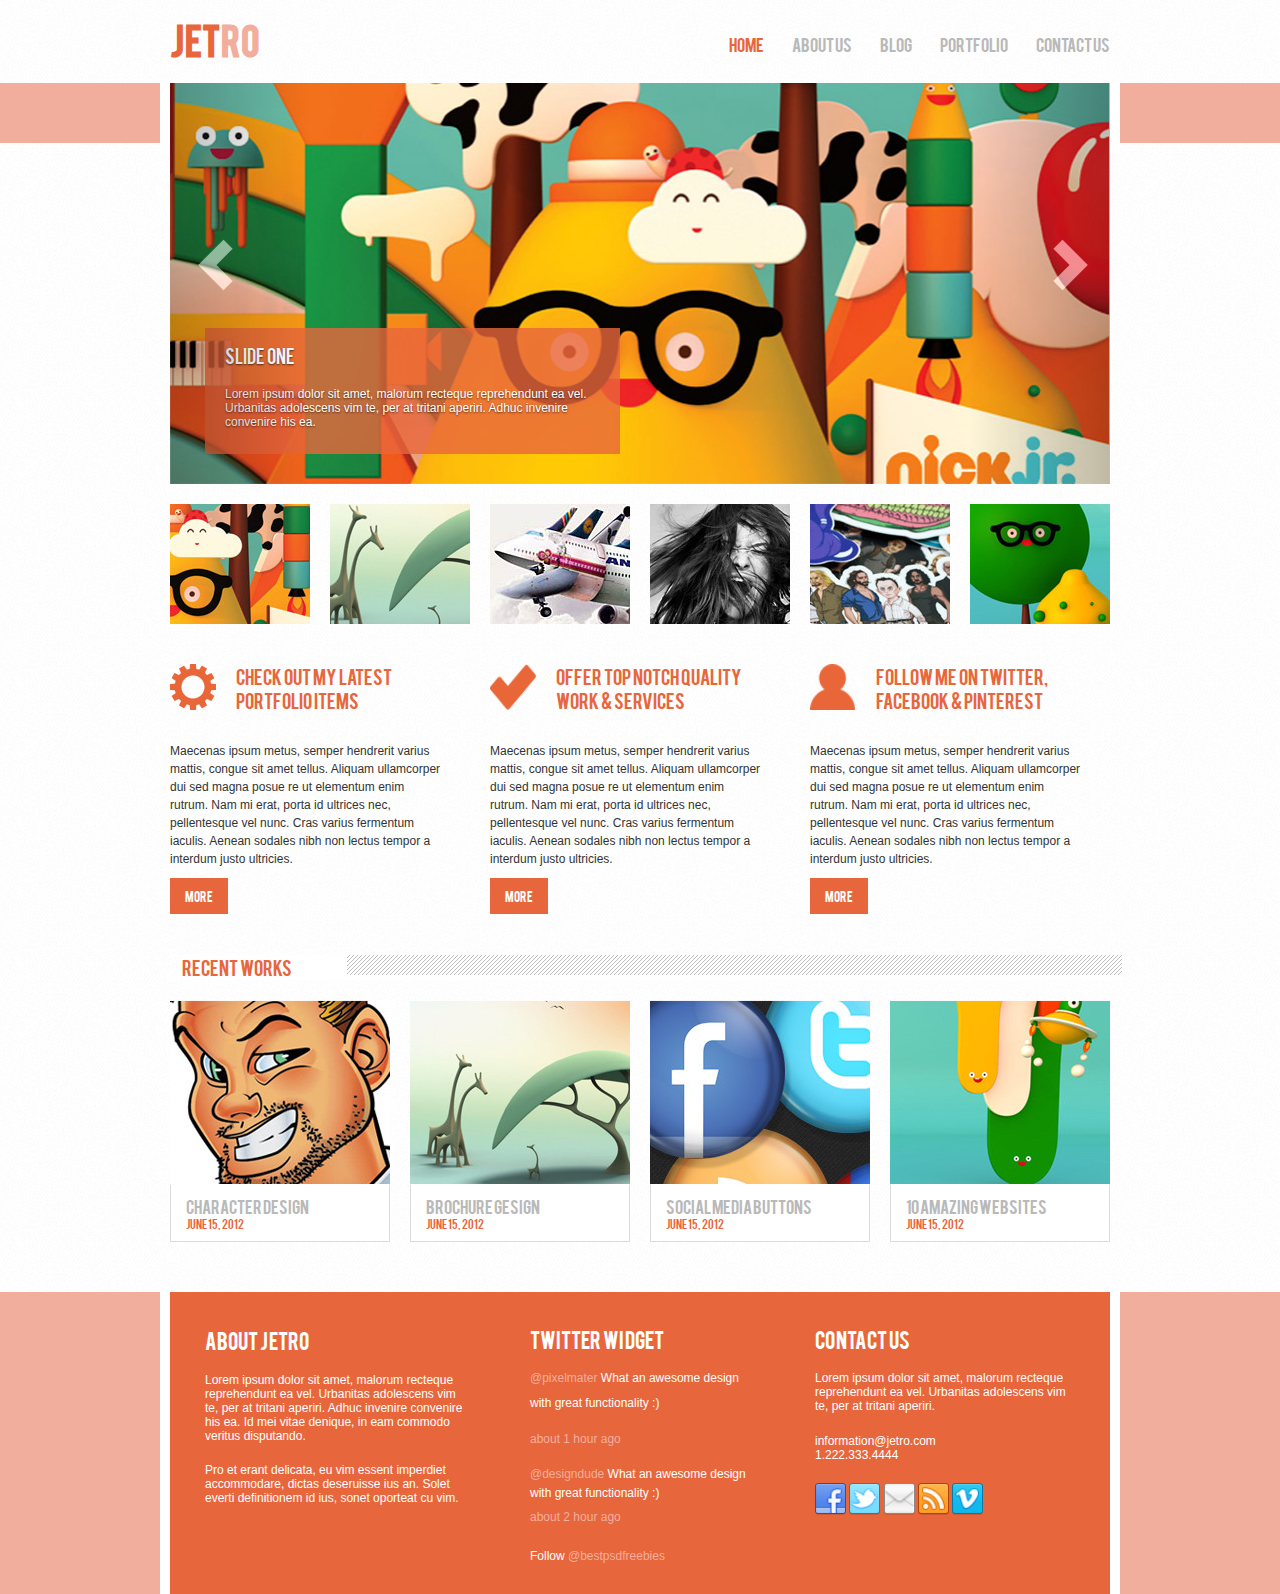
==== commit d7375188: "some pages was added" ====
--- a/index.html
+++ b/index.html
@@ -37,11 +37,11 @@
             <!-- Collect the nav links, forms, and other content for toggling -->
             <div class="collapse navbar-collapse navbar-right" id="jt-nav">
                 <ul class="nav navbar-nav">
-                    <li class="active"><a href="#">Home</a></li>
-                    <li><a href="#">about  us</a></li>
-                    <li><a href="#">blog</a></li>
-                    <li><a href="#">portfolio</a></li>
-                    <li><a href="#">contact  us</a></li>
+                    <li class="active"><a href="/jetro/index.html">Home</a></li>
+                    <li><a href="/jetro/about-us.html">about  us</a></li>
+                    <li><a href="/jetro/blog.html">blog</a></li>
+                    <li><a href="/jetro/portfolio.html">portfolio</a></li>
+                    <li><a href="/jetro/contact-us.html">contact  us</a></li>
                 </ul>
             </div><!-- /.navbar-collapse -->
         </div>
--- a/css/style.css
+++ b/css/style.css
@@ -6,6 +6,9 @@
   font-weight: normal; }
 .transparent {
   color: #f2ae9c; }
+
+body {
+  background: url("../img/bgi.png") repeat; }
 
 .navbar {
   border: none;
@@ -170,33 +173,36 @@
     background-color: #fff;
     color: #e8663c; }
 
+.title {
+  position: relative;
+  z-index: 1000;
+  height: 25px;
+  margin-bottom: 20px;
+  left: 12px;
+  background-color: #fff; }
+  .title h3 {
+    background-color: #fff;
+    max-width: 165px;
+    font: 18px "Bebas", Arial, Helvetica, sans-serif;
+    text-transform: uppercase;
+    color: #e8663c;
+    height: 25px; }
+
+.title:before {
+  content: "";
+  background: url([data-uri]) repeat;
+  max-width: 940px;
+  width: 100%;
+  height: 20px;
+  opacity: .25;
+  position: absolute;
+  top: 0;
+  z-index: -1000;
+  left: 0; }
+
 .resent {
   margin-top: 30px;
   margin-bottom: 50px; }
-  .resent .title {
-    position: relative;
-    z-index: 1000;
-    height: 25px;
-    margin-bottom: 20px;
-    left: 12px; }
-  .resent .title:before {
-    content: "";
-    background: url([data-uri]) repeat;
-    max-width: 940px;
-    width: 100%;
-    height: 20px;
-    opacity: .25;
-    position: absolute;
-    top: 0;
-    z-index: -1000;
-    left: 0; }
-  .resent h3 {
-    background-color: #fff;
-    max-width: 165px;
-    font: 18px "Bebas", Arial, Helvetica, sans-serif;
-    text-transform: uppercase;
-    color: #e8663c;
-    height: 25px; }
   .resent h4 {
     font: 16px "Bebas", Arial, Helvetica, sans-serif;
     font-weight: 500;
@@ -311,3 +317,331 @@
     margin-left: 5px;
     padding-right: 35px;
     line-height: 1.2; } }
+/*----------------------------about-us-----------------------*/
+.breadcrumbs {
+  margin-top: -20px;
+  background-color: #e8663c;
+  height: 60px;
+  margin-bottom: 25px;
+  padding-left: 30px;
+  vertical-align: middle; }
+  .breadcrumbs h2 {
+    color: #fff;
+    text-transform: uppercase;
+    font: 24px "Bebas", Arial, Helvetica, sans-serif;
+    height: 60px;
+    line-height: 60px; }
+
+.blog,
+.about-us {
+  padding-bottom: 30px; }
+  .blog .quotation,
+  .about-us .quotation {
+    font-size: 12px;
+    margin-bottom: 30px;
+    font-style: italic; }
+  .blog p,
+  .about-us p {
+    font-size: 12px;
+    margin-bottom: 30px; }
+  .blog .intro,
+  .about-us .intro {
+    margin-bottom: 35px; }
+  .blog .post-image,
+  .about-us .post-image {
+    max-width: 222px;
+    border: 2px solid #fff;
+    -webkit-box-shadow: 0px 0px 0px 1px #cccccc;
+    -moz-box-shadow: 0px 0px 0px 1px #cccccc;
+    box-shadow: 0px 0px 0px 1px #cccccc;
+    float: left;
+    margin-right: 25px;
+    margin-bottom: 25px; }
+  .blog .capitalized::first-letter,
+  .about-us .capitalized::first-letter {
+    color: #e8603c;
+    font-size: 36px;
+    float: left;
+    line-height: 1;
+    padding: 0;
+    padding-right: 5px;
+    margin: 0;
+    font-weight: 600; }
+  .blog q,
+  .about-us q {
+    position: relative; }
+    .blog q:before,
+    .about-us q:before {
+      content: " ";
+      position: absolute;
+      height: 100%;
+      width: 8px;
+      background-color: #e8663c;
+      left: -25px;
+      top: 0; }
+  .blog .alert-green,
+  .about-us .alert-green {
+    background-color: #effeb9;
+    border-color: #98c601;
+    color: #98c601; }
+  .blog .alert-red,
+  .about-us .alert-red {
+    background-color: #f2ae9c;
+    border-color: #98c601;
+    color: #98c601; }
+  .blog .alert-orange,
+  .about-us .alert-orange {
+    background-color: #ffe9ad;
+    border-color: #98c601;
+    color: #98c601; }
+  .blog .alert-blue,
+  .about-us .alert-blue {
+    background-color: #d1e4f3;
+    border-color: #98c601;
+    color: #98c601; }
+  .blog .alert,
+  .about-us .alert {
+    padding: 26px;
+    text-align: center;
+    font-style: italic;
+    margin-bottom: 17px;
+    border: 1px solid transparent;
+    border-radius: 0;
+    font-size: 14px;
+    line-height: 1; }
+  .blog ul,
+  .about-us ul {
+    margin-left: 0;
+    padding-left: 0; }
+    .blog ul li,
+    .about-us ul li {
+      list-style-type: none;
+      margin-left: 0;
+      padding-left: 0; }
+  .blog h4,
+  .about-us h4 {
+    font: 18px "Bebas", Arial, Helvetica, sans-serif;
+    text-transform: uppercase;
+    color: #e8663c; }
+  .blog .separate-line,
+  .about-us .separate-line {
+    background: url([data-uri]) repeat;
+    width: 100%;
+    height: 20px;
+    opacity: .25;
+    margin-top: 30px;
+    margin-bottom: 30px; }
+  .blog .post-info,
+  .about-us .post-info {
+    font: 12px "Bebas", Arial, Helvetica, sans-serif;
+    margin-top: 15px; }
+    .blog .post-info h5,
+    .about-us .post-info h5 {
+      color: #e8663c; }
+    .blog .post-info span,
+    .about-us .post-info span {
+      color: #f2ae9c;
+      text-transform: none !important; }
+  .blog .post-quote,
+  .about-us .post-quote {
+    display: block;
+    padding: 20px 60px 15px 80px;
+    background: url("../img/bg-quote.png") repeat; }
+    .blog .post-quote:before,
+    .about-us .post-quote:before {
+      content: " ";
+      background: url("../img/quote-icon-min.png") no-repeat;
+      position: absolute;
+      height: 20px;
+      width: 25px;
+      left: 40px;
+      top: 25px; }
+  .blog .website,
+  .about-us .website {
+    margin-top: -5px;
+    margin-bottom: 30px;
+    display: block;
+    font-size: 12px;
+    font-family: "HelveticaNeue";
+    color: #a0a0a0;
+    line-height: 1.5;
+    text-align: left;
+    z-index: 89; }
+
+/*----------------------------blog-----------------------*/
+/* choose custom post type for right icon */
+.link-post,
+.cite-post,
+.video-post,
+.article-post,
+.gallery-post {
+  position: relative; }
+  .link-post:before,
+  .cite-post:before,
+  .video-post:before,
+  .article-post:before,
+  .gallery-post:before {
+    content: " ";
+    position: absolute;
+    width: 75px;
+    height: 75px;
+    left: -85px;
+    top: 0; }
+  .link-post:after,
+  .cite-post:after,
+  .video-post:after,
+  .article-post:after,
+  .gallery-post:after {
+    content: " ";
+    background: url([data-uri]) repeat;
+    display: block;
+    width: 100%;
+    height: 20px;
+    opacity: .25;
+    margin-top: 30px;
+    margin-bottom: 30px; }
+
+.gallery-post:before {
+  background-image: url("../img/gall-icon.jpg"); }
+
+.article-post:before {
+  background-image: url("../img/article-icon.jpg"); }
+
+.video-post:before {
+  background-image: url("../img/movie-icon.jpg"); }
+
+.cite-post:before {
+  background-image: url("../img/quote-icon.jpg"); }
+
+.link-post:before {
+  background-image: url("../img/link-icon.jpg"); }
+
+.pagination {
+  margin-left: -40px;
+  margin-bottom: 40px; }
+  .pagination > ul > li {
+    display: inline-block;
+    width: 27px;
+    height: 27px;
+    padding-top: 3px;
+    vertical-align: middle;
+    text-align: center;
+    color: #fff;
+    font: 14px "Bebas", Arial, Helvetica, sans-serif;
+    background-color: #f2ae9c; }
+  .pagination .active-page {
+    background-color: #e8663c; }
+
+.submenu {
+  margin-bottom: 40px;
+  margin-left: -40px; }
+  .submenu > ul > li {
+    display: inline-block;
+    width: 27px;
+    height: 27px;
+    padding-top: 3px;
+    vertical-align: middle;
+    text-align: center;
+    color: #fff;
+    font: 14px "Bebas", Arial, Helvetica, sans-serif;
+    background-color: #f2ae9c; }
+  .submenu .active-page {
+    background-color: #e8663c; }
+
+.sidebar {
+  margin-bottom: 40px; }
+  .sidebar p {
+    margin-left: 20px; }
+  .sidebar .title {
+    margin-right: 10px; }
+    .sidebar .title h3 {
+      max-width: 130px;
+      margin-top: 0;
+      padding-top: 0;
+      padding-left: 10px; }
+  .sidebar .photogallery {
+    margin-bottom: 10px;
+    margin-left: 0; }
+    .sidebar .photogallery img {
+      max-width: 100%; }
+
+/*----------------------------portpholio-----------------------*/
+/* nav-tabs style modernize */
+.nav-tabs {
+  border-bottom: none;
+  margin-top: -20px;
+  margin-bottom: 40px; }
+
+.nav-tabs > li {
+  float: left;
+  margin-bottom: -1px; }
+
+.nav-tabs > li > a {
+  margin-right: 2px;
+  border: 1px solid transparent;
+  border-radius: 0px 0px 0 0;
+  color: #b9b9b9;
+  line-height: 1.714;
+  font: 14px "Bebas", Arial, Helvetica, sans-serif;
+  transition: .5s ease all;
+  text-transform: uppercase; }
+
+.nav-tabs > li > a:hover {
+  border-color: transparent;
+  background-color: transparent;
+  color: #e8663c; }
+
+.nav-tabs > li.active > a,
+.nav-tabs > li.active > a:hover,
+.nav-tabs > li.active > a:focus {
+  color: #fff;
+  background-color: #e8663c;
+  border: none;
+  border-bottom-color: transparent;
+  cursor: default; }
+
+/* nav-tabs style modernize */
+.portpholio {
+  margin-bottom: 45px; }
+
+.portpholio:last-child {
+  margin-bottom: 0; }
+
+.portpholio-item {
+  position: relative; }
+
+.portpholio-item:before {
+  content: '';
+  position: absolute;
+  left: 0;
+  right: 0;
+  bottom: 100%;
+  top: 0;
+  background: rgba(0, 0, 0, 0.8);
+  transition: all .5s; }
+
+.portpholio-item:hover:before {
+  bottom: 0; }
+
+.portpholio-item:hover .portpholio-item-hover {
+  transform: translateX(-50%) scale(1);
+  opacity: 1; }
+
+.portpholio-item-hover {
+  position: absolute;
+  top: 50%;
+  left: 50%;
+  transform: translate(-50%, -50%);
+  opacity: 0;
+  transition: all .5s; }
+
+/* change padding and margin if small screen*/
+@media (max-device-width: 480px) {
+  .nav-tabs > li {
+    margin: 0;
+    padding: 0; }
+
+  .nav-tabs > li > a {
+    margin: 0;
+    font: 12px "Bebas", Arial, Helvetica, sans-serif;
+    padding: 10px 10px 10px 10px; } }
